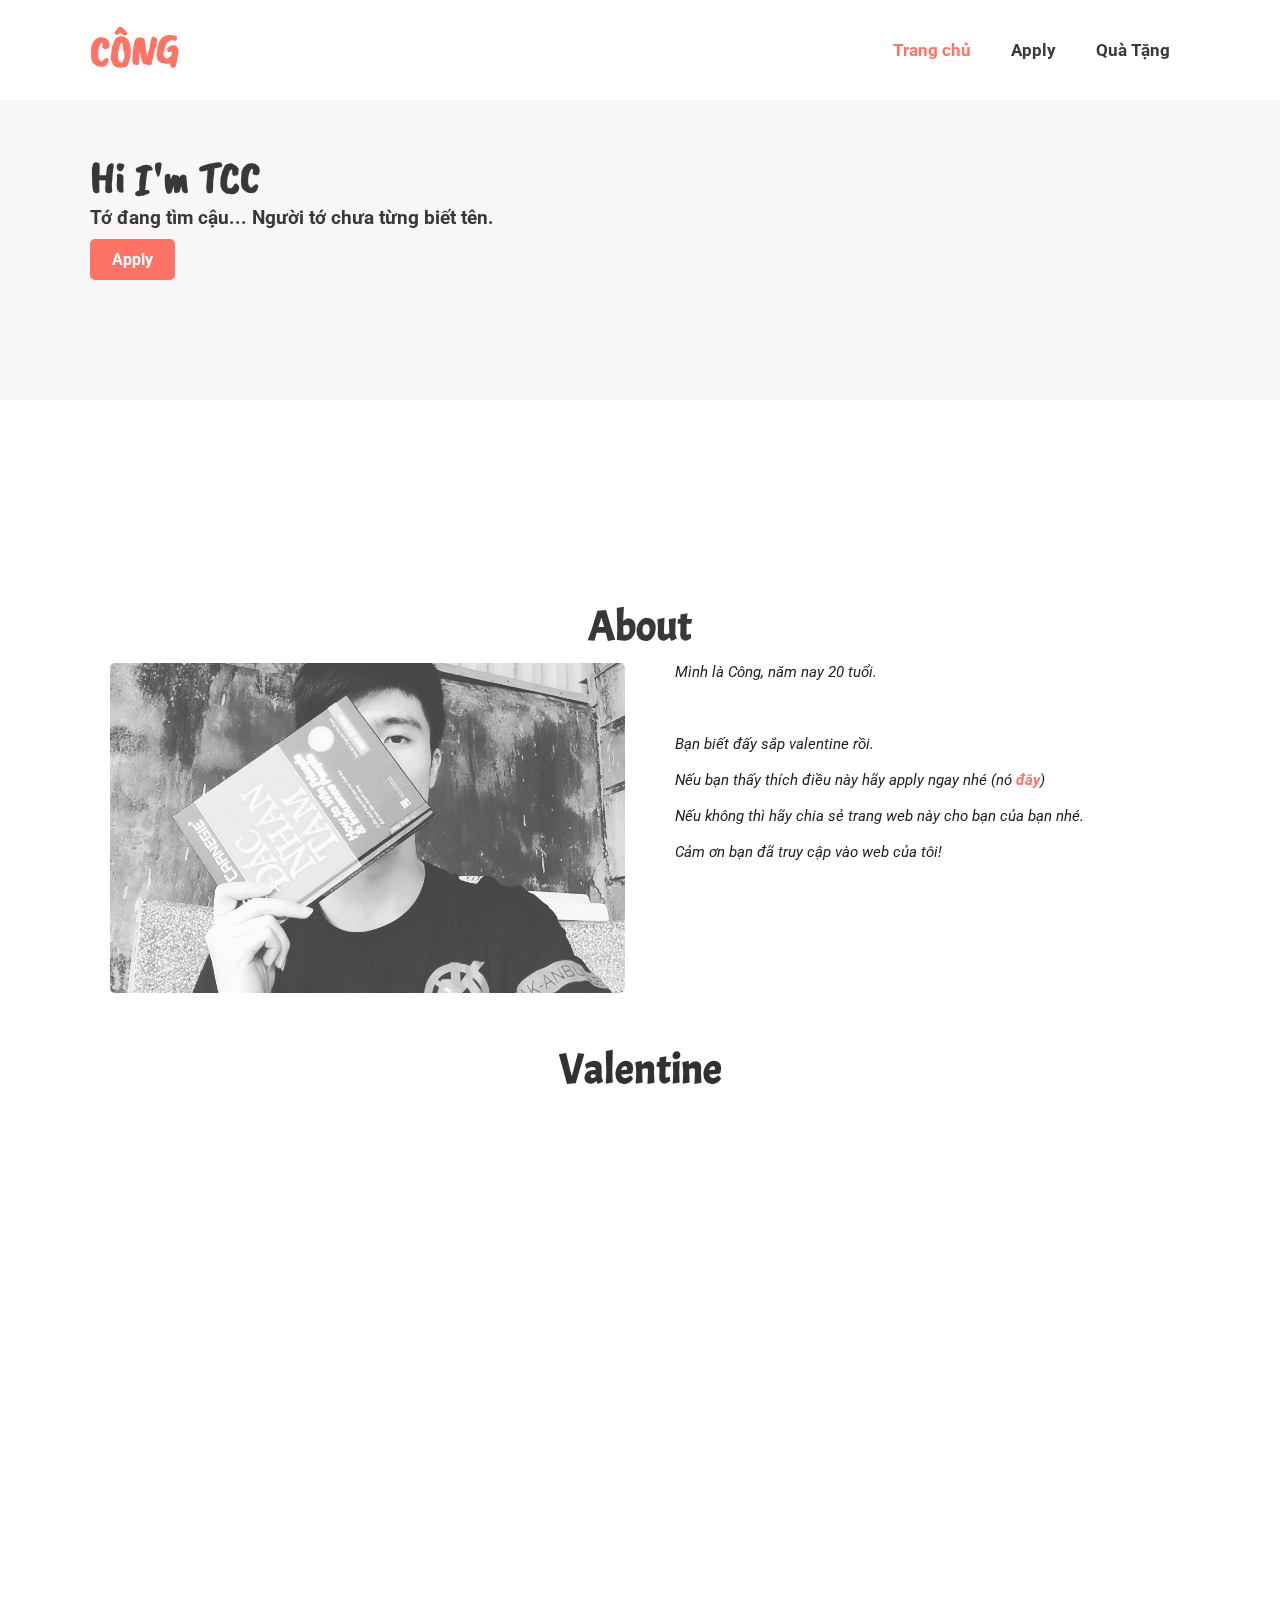
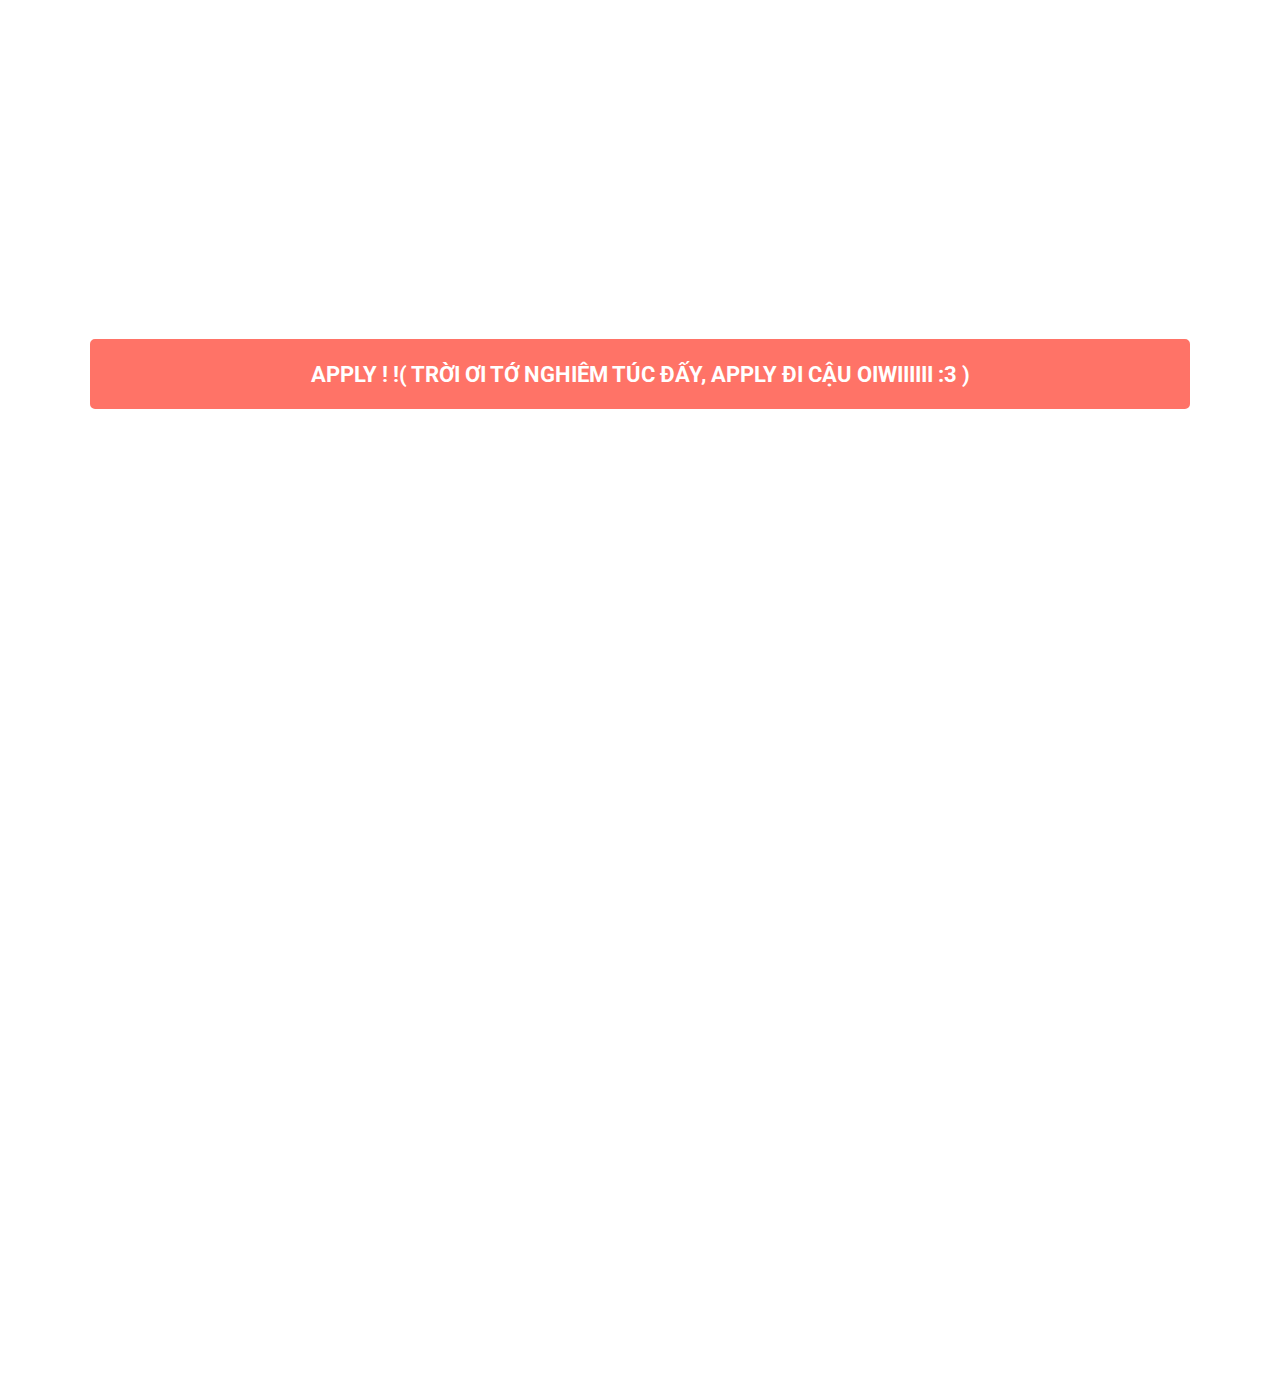
==== index.html @ 0a3f24f5 "responsive" ====
<!DOCTYPE html>
<html lang="en">
<head>
  <meta charset="UTF-8">
  <meta name="viewport" content="width=device-width, initial-scale=1.0">
  <meta http-equiv="X-UA-Compatible" content="ie=edge">
  <title>Valentine - Dating with me</title>
  <link href="https://fonts.googleapis.com/css?family=Caveat+Brush|Roboto&display=swap" rel="stylesheet">
  <link href="https://fonts.googleapis.com/css?family=Acme&display=swap" rel="stylesheet">
  <link rel="stylesheet" href="https://use.fontawesome.com/releases/v5.6.3/css/all.css" integrity="sha384-UHRtZLI+pbxtHCWp1t77Bi1L4ZtiqrqD80Kn4Z8NTSRyMA2Fd33n5dQ8lWUE00s/" crossorigin="anonymous">
  <link rel="stylesheet" href="./css/style.css">
  <link rel="stylesheet" media="screen and (max-width: 768px)" href="./css/moblie.css">
</head>
<body>
  <nav id="main-nav">
    <div class="container">
      <a href="index.html"><h1 class="logo">CÔNG</h1></a>
      <ul>
        <li><a href="index.html" class="current">Trang chủ</a></li>
        <li><a href="apply.html">Apply</a></li>
        <li><a href="map.html">Quà Tặng</a></li>
      </ul>
    </div>
  </nav>
  <!-- Showcase -->
  <div id="showcase">
    <div class="container">
      <div class="showcase-content">
        <div class="left">
          <h1 class="logo">Hi I'm TCC</h1>
          <p>Tớ đang tìm cậu... Người tớ chưa từng biết tên.</p>
          <a href="./apply.html" class="btn">Apply</a>
        </div>
        <div class="right">
          <img src="./img/IMG_2617.JPG" alt="codonqua">
        </div>
      </div>
    </div>
  </div>

  <!-- About -->
  <div id="about" class="show1">
    <div class="container">
      <h1 class="tieuDe">About</h1>
      <div class="about-content">
        <div class="img"></div>
        <div class="content">
          <p>Mình là Công, năm nay 20 tuổi.
            <br>
            <br>
            <!-- Một đêm khi mà codoqua tôi đã quyết định làm website này. -->
            <br>
            <br>
            Bạn biết đấy sắp valentine rồi.
            <br>
            <br>
            Nếu bạn thấy thích điều này hãy apply ngay nhé (nó <span><a style="color: #FF6456" href="apply.html">đây</a></span>)
            <br>
            <br>
            Nếu không thì hãy chia sẻ trang web này cho bạn của bạn nhé.
            <br>
            <br>
            Cảm ơn bạn đã truy cập vào web của tôi! </p>
        </div>
      </div>
    </div>
  </div>

  <!-- Countdown valentine -->
  <div id="countdown">
    <h1 class="tieuDe show1">Valentine</h1>
    <p id="dem_nao" class="show1"></p>
    <a href="apply.html" class="btn show1" >Apply now! ==></a>
  </div>

  <!-- Introduce -->
  <!-- intro -->
  <div id="introduce" class="show1">
    <div class="container">
      <div class="introduce-content">
        <div class="content">
          <p><span style="font-weight:bold">Chiều cao </span>- 169cm
            <br>
            <br>
            <br>
            <span style="font-weight:bold">Nặng </span>- 54kg
            <br>
            <br>
            <br>
            <span style="font-weight:bold">Dài </span>- 21cm <span style="opacity: 0.4; font-size: small;">bàn chân</span>
            <br>
            <br>
            <br>
            <span style="font-weight:bold;">Màu mắt </span>- #1d1919
            <br>
            <br>
            <br>
            <span style="font-weight:bold">Quê quán </span>- Bắc Giang
            <br>
            <br>
            <br>
            <span style="font-weight:bold">Lực học </span>- Trung bình~Giỏi
            <br>
            <br>
            <br>
            <span style="font-weight:bold">Điều kiện tài chính </span>- Thổ cẩm Đức, Kiềng Pháp, Nhẫn Italy 
        </div>
        <div class="img"></div>
      </div>
    </div>
  </div>

  <!-- Show_img -->
  <div id="show_img" >
    <div class="container">
      <div class="grid">
        <img src="./img/dan.jpg" class="show1" alt="nope">
        <img src="./img/sach.jpg" class="show1" alt="nope">
        <img src="./img/linh.jpg" class="show1" alt="nope">
        <img src="./img/anh.jpg" class="show1" alt="nope">
      </div>
      <a href="./apply.html" class="btn">Apply ! !( Trời ơi tớ nghiêm túc đấy, apply đi cậu oiwiiiiii :3 )</a>
    </div>
  </div>

  <!-- FAQS -->
  <div id="faqs" class="show1">
    <div class="container">
      <h1 class="tieuDe">FAQS</h1>
      <h4>Is this for real?</h4>
      <br>
      <p>Yes, sure.</p>
      <br>
      <br>
      <h4>Đực có chấp nhận không?</h4>
      <br>
      <p>Có chứ, nhưng bạn là người hi sinh nhé!</p>
      <br>
      <br>
      <h4>Bạn sinh năm bao nhiêu?</h4>
      <br>
      <p>2000.</p>
      <br>
      <br>
    </div>
  </div>

  <!-- People saying-->
  <div id="people_saying" class="show1">
    <div class="container">
      <h1 class="tieuDe">What Are People Saying</h1>
      <br>
      <br>
      <h4>Tôi:</h4>
      <br>
      <p>Thằng này ló ngoài đẹp trai học giỏi,nhà giàu, không mắc bệnh gì về sinh lý ra thì không có gì nổi bật cả 
        đã thế lại còn khiêm tốn :)
      </p>
      <br>
      <br>
      <h4>Bạn tôi:</h4>
      <br>
      <p>Tui chưa gặp thằng nào hoàn hảo như vậy nữa. Ước gì tui là gay!
      </p>
      <br>
      <br>
      <h4>Bố mẹ tôi:</h4>
      <br>
      <p>Có chó nó yêu!
      </p>
      <br>
      <br>
     </div>
  <!-- last_chance -->
  <div id="last_chance">
    <a href="./apply.html" class="btn">Apply (Cơ hội cuối, suy nghĩ kỹ nào)>></a>
  </div>
  </div>
  <!-- Social -->
  <div class="social">
    <a href="https://www.instagram.com/minhlacoong/" target="_blank"><i class="fab fa-instagram"></i></a>
    <a href="https://github.com/tranchiencongtd" target="_blank"><i class="fab fa-github"></i></a>
    <a href="https://www.facebook.com/congngusi" target="_blank"><i class="fab fa-facebook-square"></i></a>
  </div>

  <!-- Local JS file-->
  <script src="./js/main.js"></script>
</body>
</html>
---- css/style.css ----
:root {
  --primary-color: #FF6456;
  --secondary-color: #F6F6F6;
  --max-width: 1100px;
}

* {
  padding: 0;
  margin: 0;
  box-sizing: border-box;
}

/* Ultility */
.container {
  max-width: var(--max-width);
  margin: auto;
  overflow: hidden;
}

body {
  font-family: 'Roboto', sans-serif;
  opacity: 0.9;
}

a {
  text-decoration: none;
  color: #222222;
  font-weight: bold;
}

ul {
  list-style: none;
}

.tieuDe {
  font-family: 'Acme', sans-serif;
  font-size: 2.6rem;
  font-weight: bold;
  font-stretch: semi-expanded;
  text-align: center;
}

.current {
  color: #FF6456;
}

.btn {
  display: inline-block;
  border: #FF6456 2px solid;
  padding: 9px 20px;
  background: #FF6456;
  color: #fff;
  border-radius: 5px;
  margin-top: 10px;
  cursor: pointer;
}

.btn:hover {
  background: #fff;
  color: #FF6456;
  transition: background .5s ease-in-out;
}

/* Navagation */
.logo {
  font-family: 'Caveat Brush', cursive;
  font-weight: bold;
  color: var(--primary-color);
  font-size: 2.8rem;
}

#main-nav .container {
  padding: 20px 0px;
  display: flex;
  justify-content: space-between;
  align-items: center;
}

#main-nav ul {
  display: flex;
  justify-content: space-evenly;
}

#main-nav ul li {
  padding: 20px;
}

#main-nav ul li a { 
  font-size: 17px;
}

#main-nav ul li a:hover {
  color: #FF6456;
  transition: color .4s ease-in-out;
}

/* Showcase */
/* Hidden_show */
.show1 {
  visibility: hidden;
  opacity: 0;
}
#showcase {
  padding: 50px 30px;
  background: var(--secondary-color);
  height: 300px;
}
#showcase .showcase-content {
  display: flex;
}

#showcase .showcase-content .left,
#showcase .showcase-content .right {
  flex: 1;
}

#showcase .showcase-content .right {
  height: 100%;
}

#showcase .showcase-content .right img {
  width: 100%;
  margin: auto;
  border-radius: 5px;
  animation: img11 2s forwards ease-in-out 1s;
  transform: translate3d(-500px,-500px,-500px);
  opacity: 0.4;
}

@keyframes img11 {
  to {
    transform: translateX(0);
    opacity: 0.9;
  }
}

#showcase .showcase-content .left h1,
#showcase .showcase-content .left p {
  font-weight: bold;
  color: #222222;
}

#showcase .showcase-content .left p {
  font-size: 1.2rem;
}


/* About */
#about {
  height: auto;
  padding: 200px 100px 20px 100px;
  width: 100%;
}

#about h1 {
  color: #222222;
  text-align: center;
}

#about .about-content {
  display: flex;
  justify-content: space-around;
  height: 350px;
  padding: 10px;
}
#about .img,
#about .content {
  flex: 1;
}

#about .img {
  padding: 10px;
  background: url('../img/sach.jpg') no-repeat center center/cover;
  border-radius: 5px;
}

#about .about-content .content {
  padding-left: 50px;
  font-style: italic;
  font-size: 15px;
}

#countdown {
  opacity: 0.9;
  height: auto;
  text-align: center;
  padding: 20px 0;
}

#countdown p {
  font-family: 'Acme', sans-serif;
  font-size: 5rem;
  color: #FF6456;
}

/* introduce */
#introduce {
  margin: 20px 0;
  height: auto;
  width: 100%;
}

#introduce .introduce-content {
  display: flex;
  justify-content: space-around;
  height: 400px;
  padding: 10px;
}
#introduce .img,
#introduce .content {
  flex: 1;
}

#introduce .img {
  padding: 10px;
  background: url('../img/mat.jpg') no-repeat bottom center/cover;
  border-radius: 5px;
}

#introduce .introduce-content .content {
  display: flex;
  align-items: center;
  font-style: italic;
}

/* Show_img */
#show_img {
  height: auto;
  padding: 20px;
  margin: 20px 0;
}

.grid {
  display: grid;
  grid-template-columns: repeat(4,1fr);
  grid-gap: 1rem;
  height: auto;
  align-items: center;
}

#show_img .container .grid img:nth-child(2) {
  height: 263px;
}

#show_img .container .grid img {
  width: 100%;
}

#show_img .container .btn {
  text-transform: uppercase;
  width: 100%;
  text-align: center;
  font-size: 1.4rem;
  padding: 20px 0;
  margin-top: 3rem;
}

/* FAQS */
#faqs {
  height: auto;
  padding: 20px;
}
/* People saying */
#people_saying {
  height: auto;
  padding: 20px;
  width: 100%;
}

#last_chance {
 text-align: center;
 margin-top: 3rem;
}

/* Show_visi */
.show1.show {
  visibility: visible;
  opacity: initial;
  transition: all 3s ease-in-out;
}

/* Social */
.social {
  display: flex;
  flex-direction: row;
  justify-content: flex-end;
  align-items: center;
  height: auto;
  width: 100%;
  padding: 20px;
}

.social a {
  color: #222222;
  font-size: 25px;
  transition: color 0.3s ease-in-out;
  margin-right: 10px;
}

.social a:nth-child(1):hover {
  color: chocolate;
}
.social a:nth-child(2):hover {
  color: rgb(163, 12, 12);
}
.social a:nth-child(3):hover {
  color: blue;
}

/* Apply */
#contact form .form-group label {
  display: block;
  font-weight: bold;
  font-stretch: semi-condensed;
  margin-bottom: 5px;
  color: #222222;
}

#contact form .form-group input {
  width: 100%;
  padding: 10px;
  outline: none;
}

#contact form .form-group input:focus {
  border: 1px #FF6456 solid;
}

#contact form .form-group textarea {
  width: 100%;
  height: 6rem;
  padding: 5px;
  outline: none;
}

#contact form .form-group textarea:focus {
  border: 1px #FF6456 solid;
}

#contact form .form-group {
  margin-bottom: 10px;
}

#contact .container{
  display: grid;
  grid-template-columns: repeat(2,1fr);
  grid-gap: 1rem;
  padding: 20px;
  height: auto;
  width: 100%;
}

#contact .cat {
  background: url('../img/cat3.png') no-repeat center center/cover;
  width: 100%;
  height: 480px;
}

#contact h2 {
  font-weight: 200;
  font-style: italic;
  margin-bottom: 10px;
}

#contact .btn {
  background: #ec8d76;
}

#contact .btn:hover {
  background: #f2b3a3;
  color: #333;
}

/* Qua */
#lua img {
  width: 80%;
  display: block;
  margin: auto;
  border-radius: 20px;
}
---- css/moblie.css ----
#main-nav .container {
  flex-direction: column;
}

/* Utility */
.tieuDe {
  font-size: 30px;
}

/* Showcase */
#showcase .showcase-content .right {
  display: none;
}

/* About */
#about {
  padding: 20px;
}

#about .img {
  display: none;
}

#about .content {
  padding: 10px !important;
  text-align: center;
}

/* Cout */
#countdown p {
  font-size: 3rem;
}

/* introduce */
#introduce .img {
  display: none;
}

/* Show */
#show_img .grid {
  grid-template-columns: none;
  grid-template-rows: repeat(4,1fr);
}

#show_img .grid img {
  width: 100%;
  height: auto;
}

#show_img .btn {
  font-size: 20px;
}

/* Aplly */
form h2 {
  font-size: 1.2rem;
}

form .form-group label {
  font-size: 0.8rem;
}

form .form-group .btn {
  font-size: 1.2rem;
}
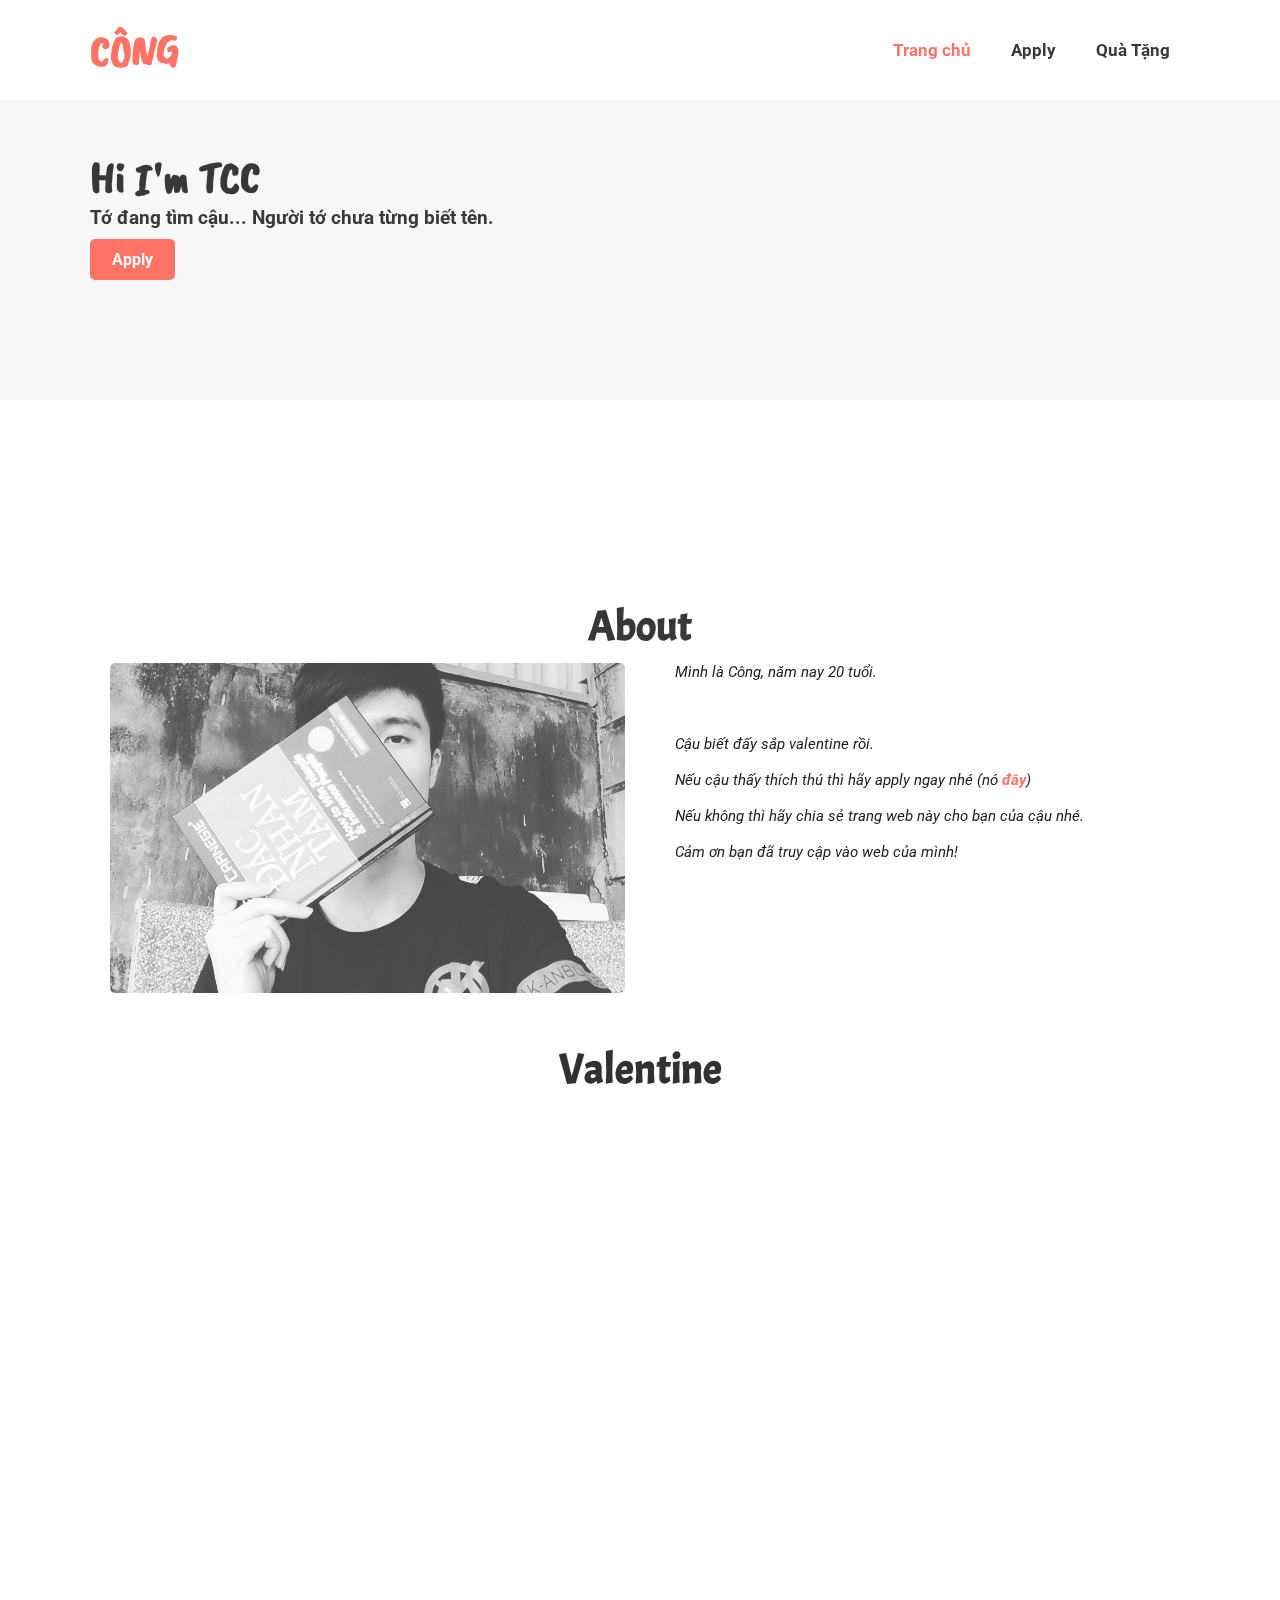
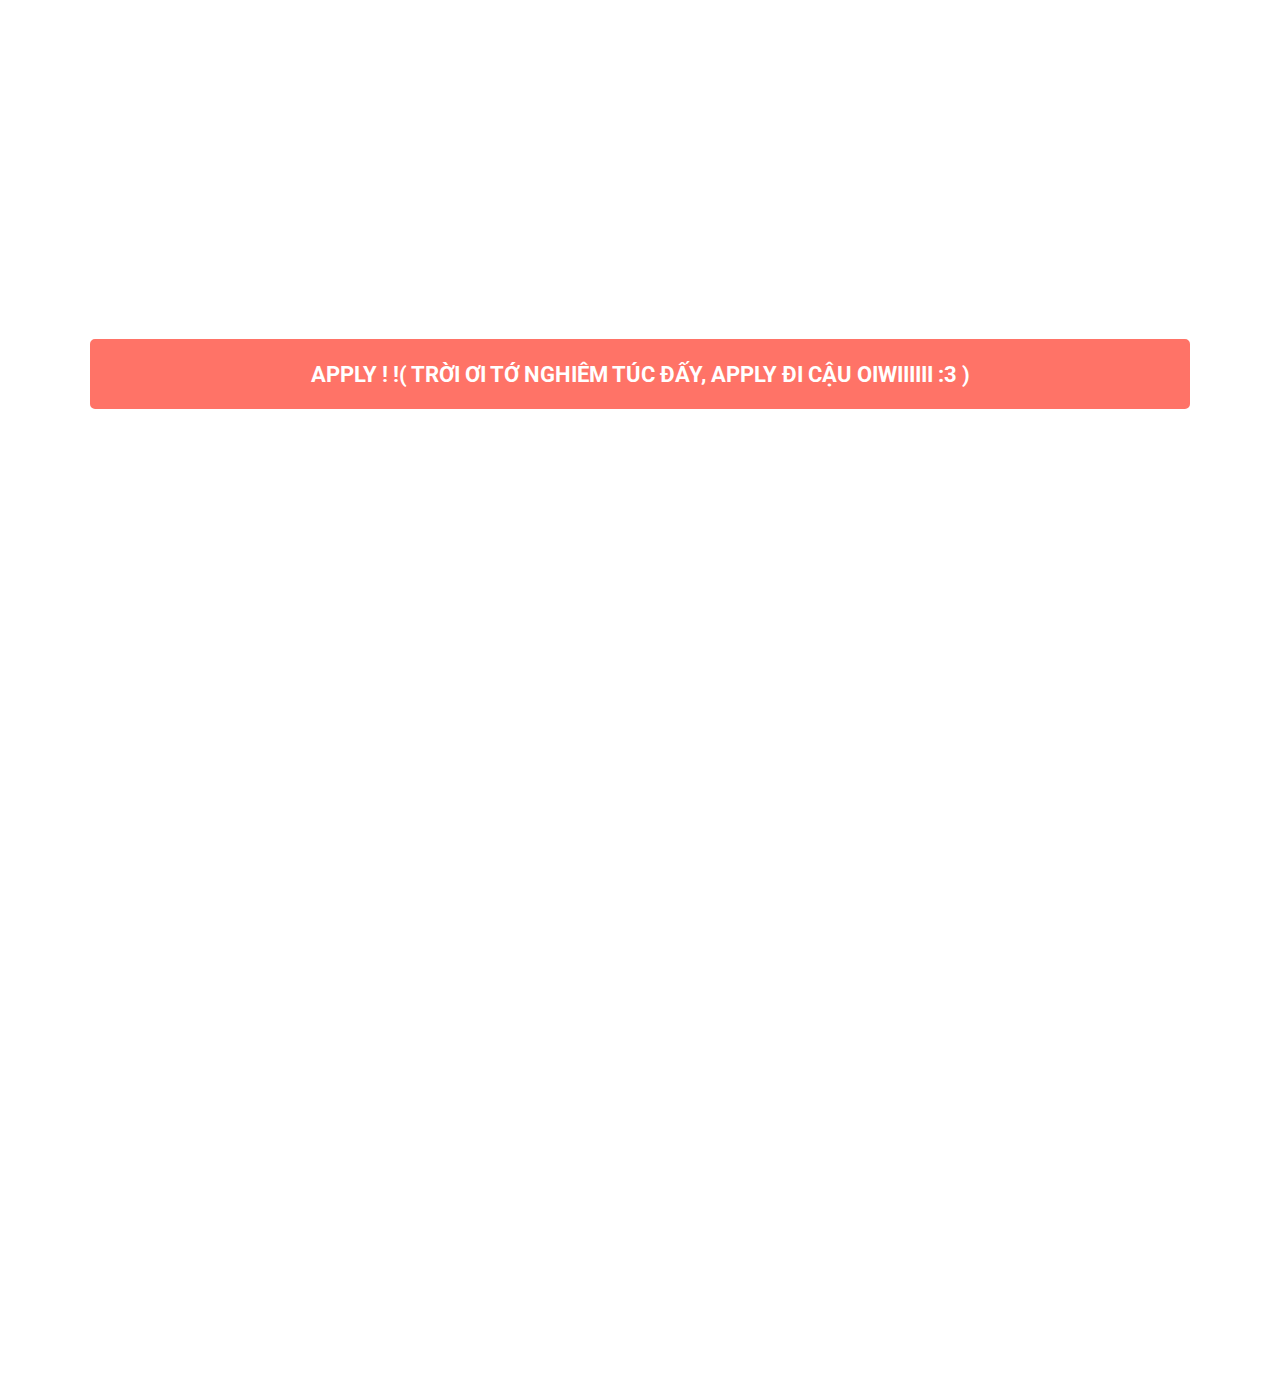
==== commit dfc288da: "responsive" ====
--- a/index.html
+++ b/index.html
@@ -51,16 +51,16 @@
             <!-- Một đêm khi mà codoqua tôi đã quyết định làm website này. -->
             <br>
             <br>
-            Bạn biết đấy sắp valentine rồi.
+            Cậu biết đấy sắp valentine rồi.
             <br>
             <br>
-            Nếu bạn thấy thích điều này hãy apply ngay nhé (nó <span><a style="color: #FF6456" href="apply.html">đây</a></span>)
+            Nếu cậu thấy thích thú thì hãy apply ngay nhé (nó <span><a style="color: #FF6456" href="apply.html">đây</a></span>)
             <br>
             <br>
-            Nếu không thì hãy chia sẻ trang web này cho bạn của bạn nhé.
+            Nếu không thì hãy chia sẻ trang web này cho bạn của cậu nhé.
             <br>
             <br>
-            Cảm ơn bạn đã truy cập vào web của tôi! </p>
+            Cảm ơn bạn đã truy cập vào web của mình! </p>
         </div>
       </div>
     </div>
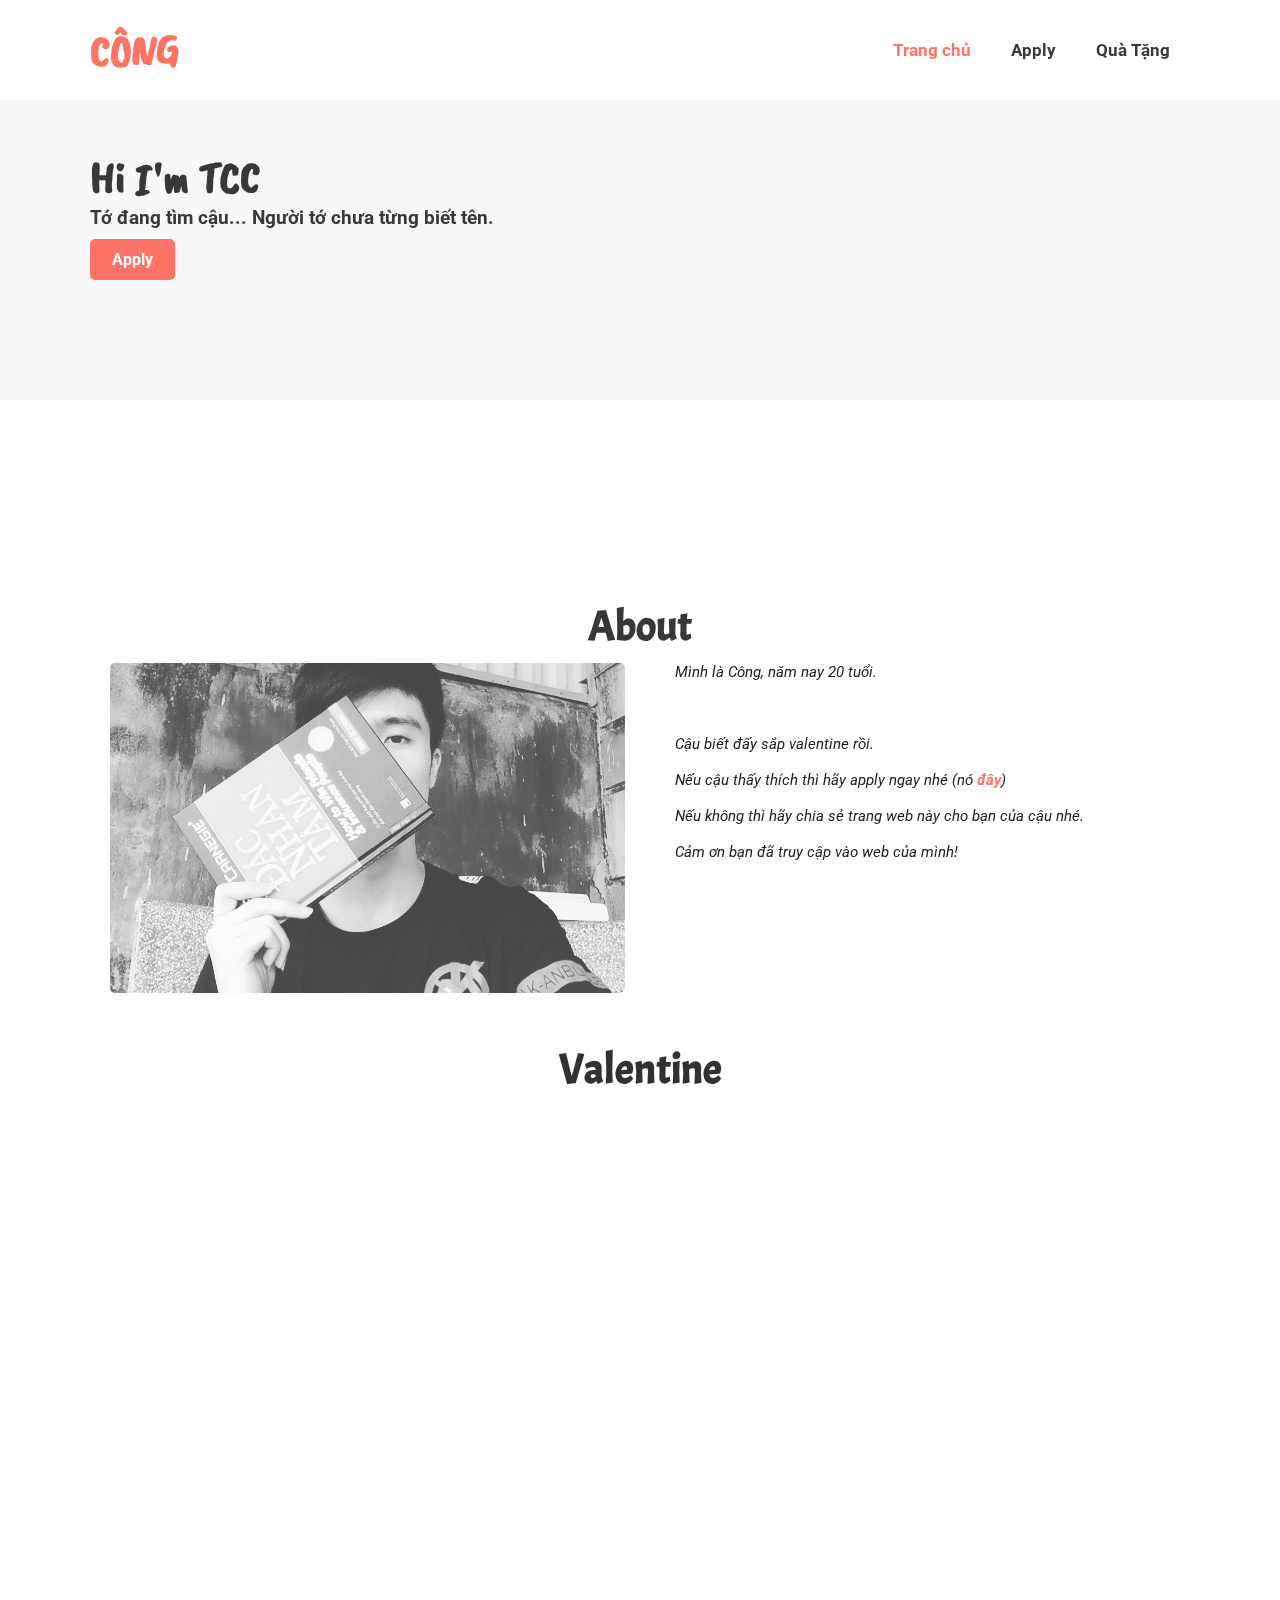
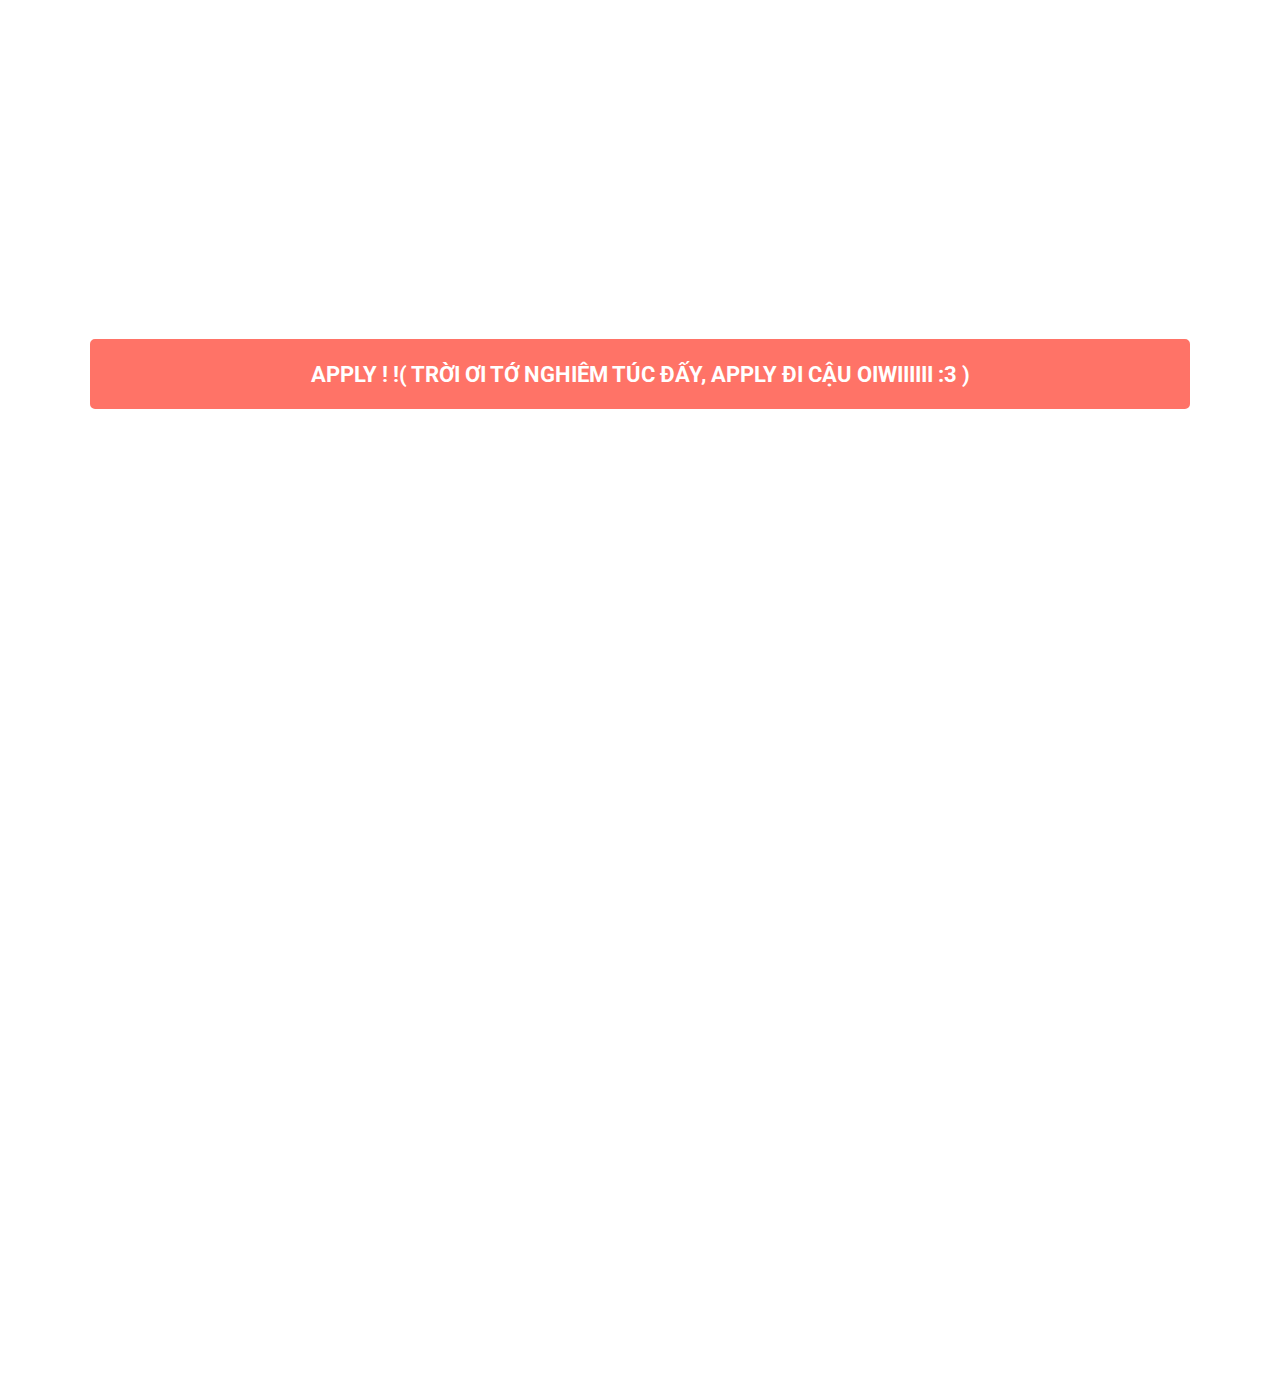
==== commit ee22d8ea: "fix bugs" ====
--- a/index.html
+++ b/index.html
@@ -54,7 +54,7 @@
             Cậu biết đấy sắp valentine rồi.
             <br>
             <br>
-            Nếu cậu thấy thích thú thì hãy apply ngay nhé (nó <span><a style="color: #FF6456" href="apply.html">đây</a></span>)
+            Nếu cậu thấy thích thì hãy apply ngay nhé (nó <span><a style="color: #FF6456" href="apply.html">đây</a></span>)
             <br>
             <br>
             Nếu không thì hãy chia sẻ trang web này cho bạn của cậu nhé.
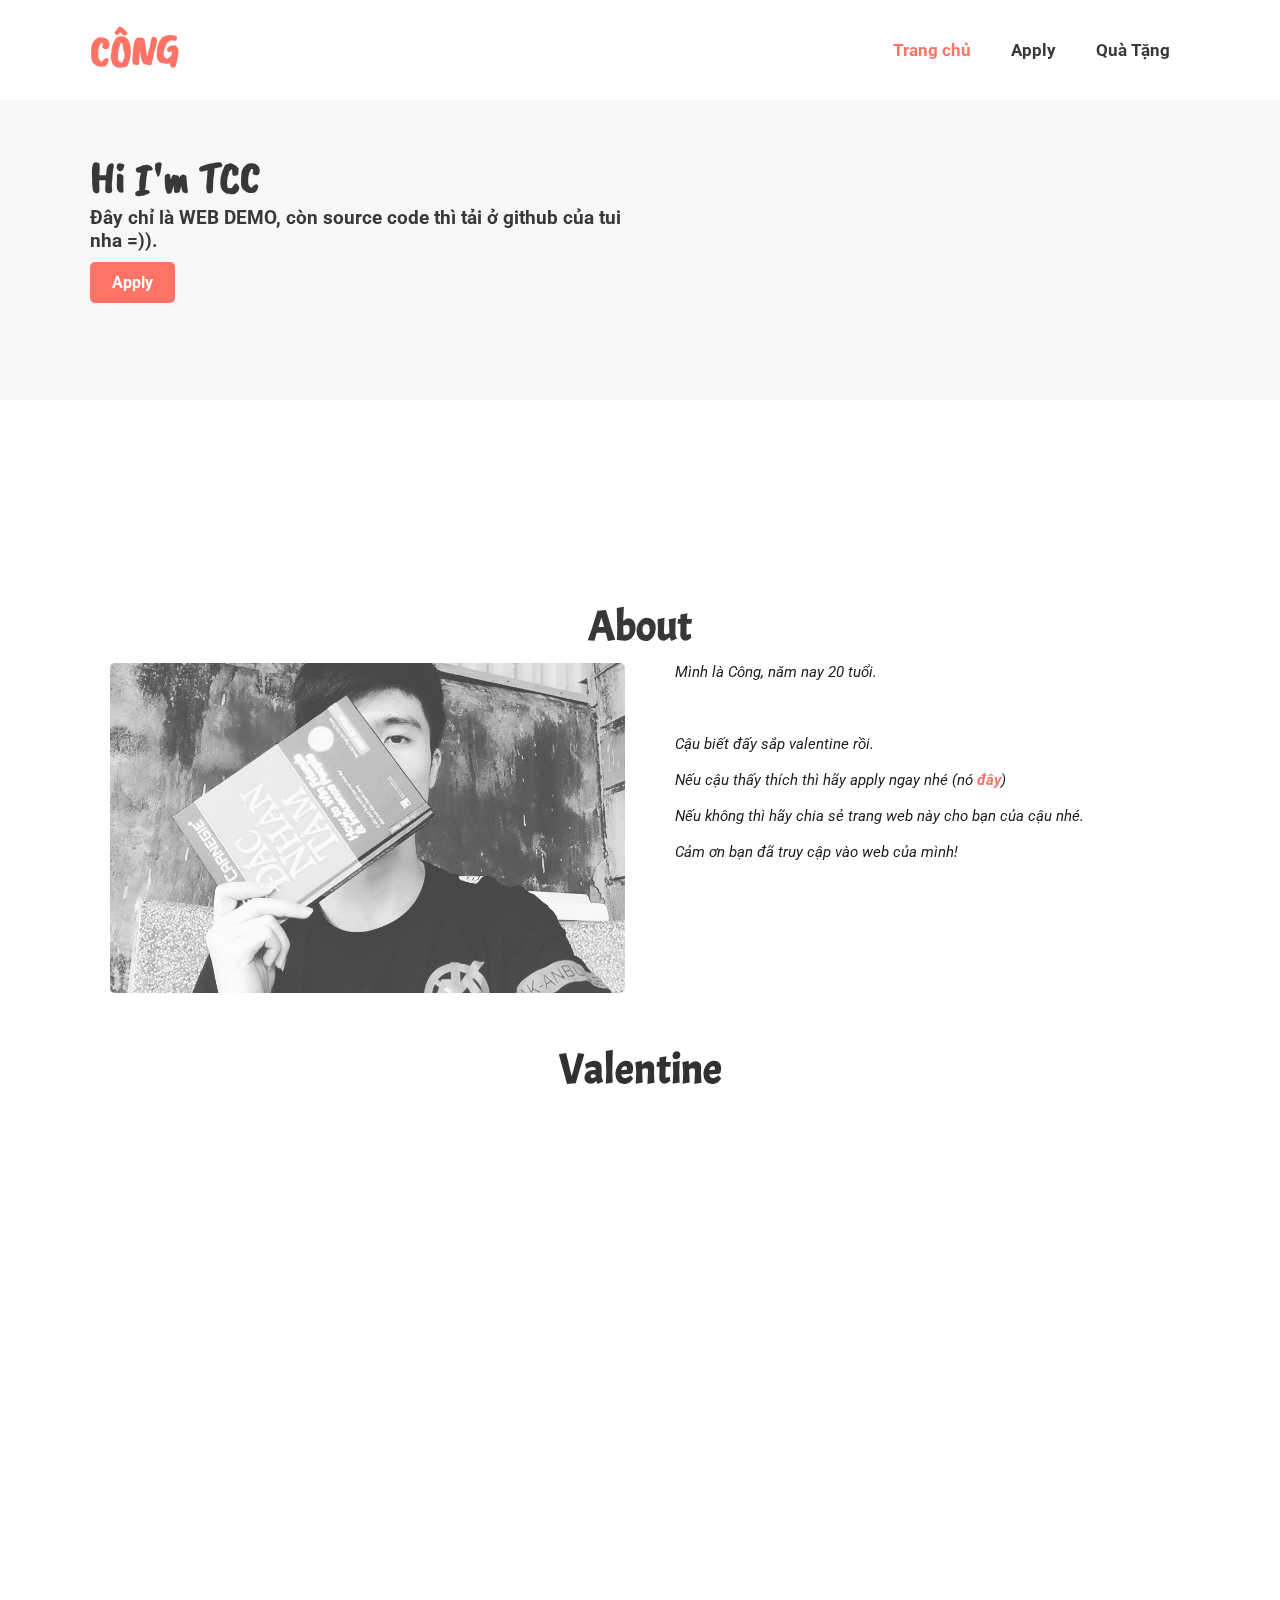
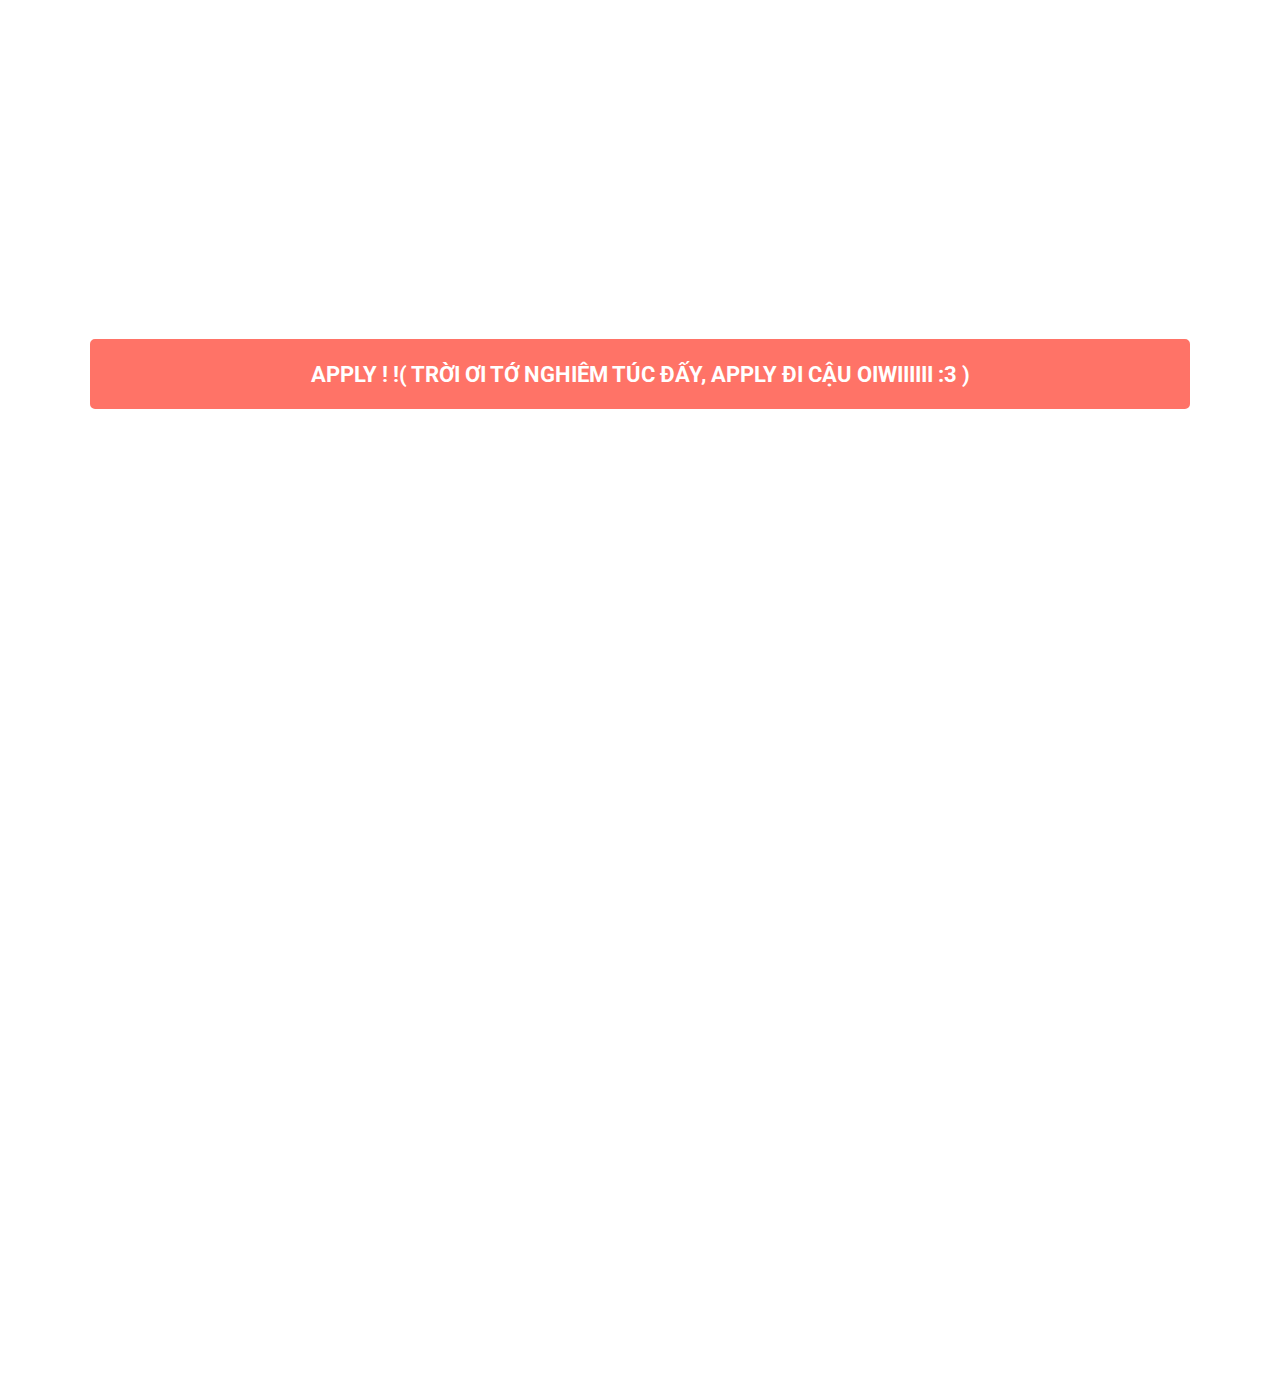
==== commit 31cbe3b9: "fixed" ====
--- a/index.html
+++ b/index.html
@@ -4,6 +4,11 @@
   <meta charset="UTF-8">
   <meta name="viewport" content="width=device-width, initial-scale=1.0">
   <meta http-equiv="X-UA-Compatible" content="ie=edge">
+  <meta name="description" content="This is the website description. Nice eh?">
+  <!-- Google / Search Engine Tags -->
+  <meta itemprop="name" content="Dating website">
+  <meta itemprop="description" content="This is the website description. Nice eh?">
+  <meta itemprop="image" content="./img/a4.jpg">
   <title>Valentine - Dating with me</title>
   <link href="https://fonts.googleapis.com/css?family=Caveat+Brush|Roboto&display=swap" rel="stylesheet">
   <link href="https://fonts.googleapis.com/css?family=Acme&display=swap" rel="stylesheet">
@@ -28,7 +33,7 @@
       <div class="showcase-content">
         <div class="left">
           <h1 class="logo">Hi I'm TCC</h1>
-          <p>Tớ đang tìm cậu... Người tớ chưa từng biết tên.</p>
+          <p>Đây chỉ là WEB DEMO, còn source code thì tải ở github của tui nha =)).</p>
           <a href="./apply.html" class="btn">Apply</a>
         </div>
         <div class="right">
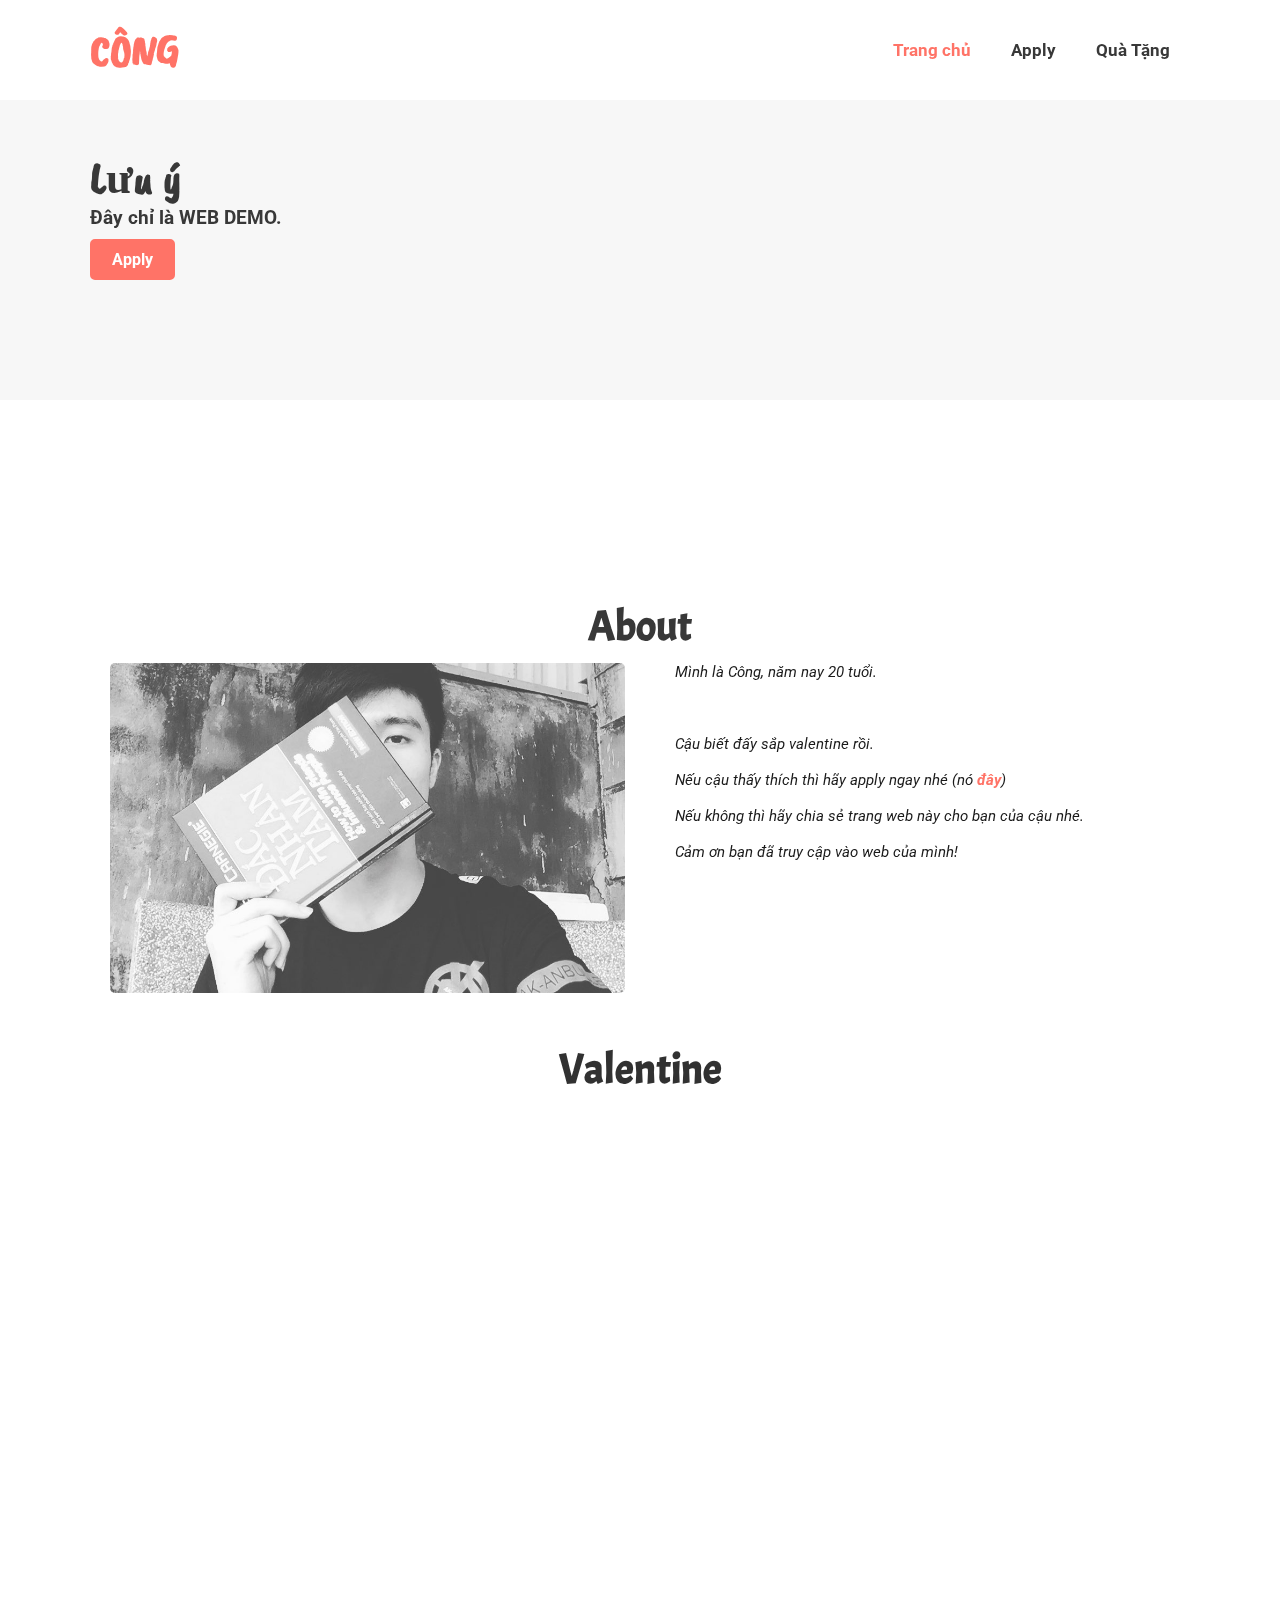
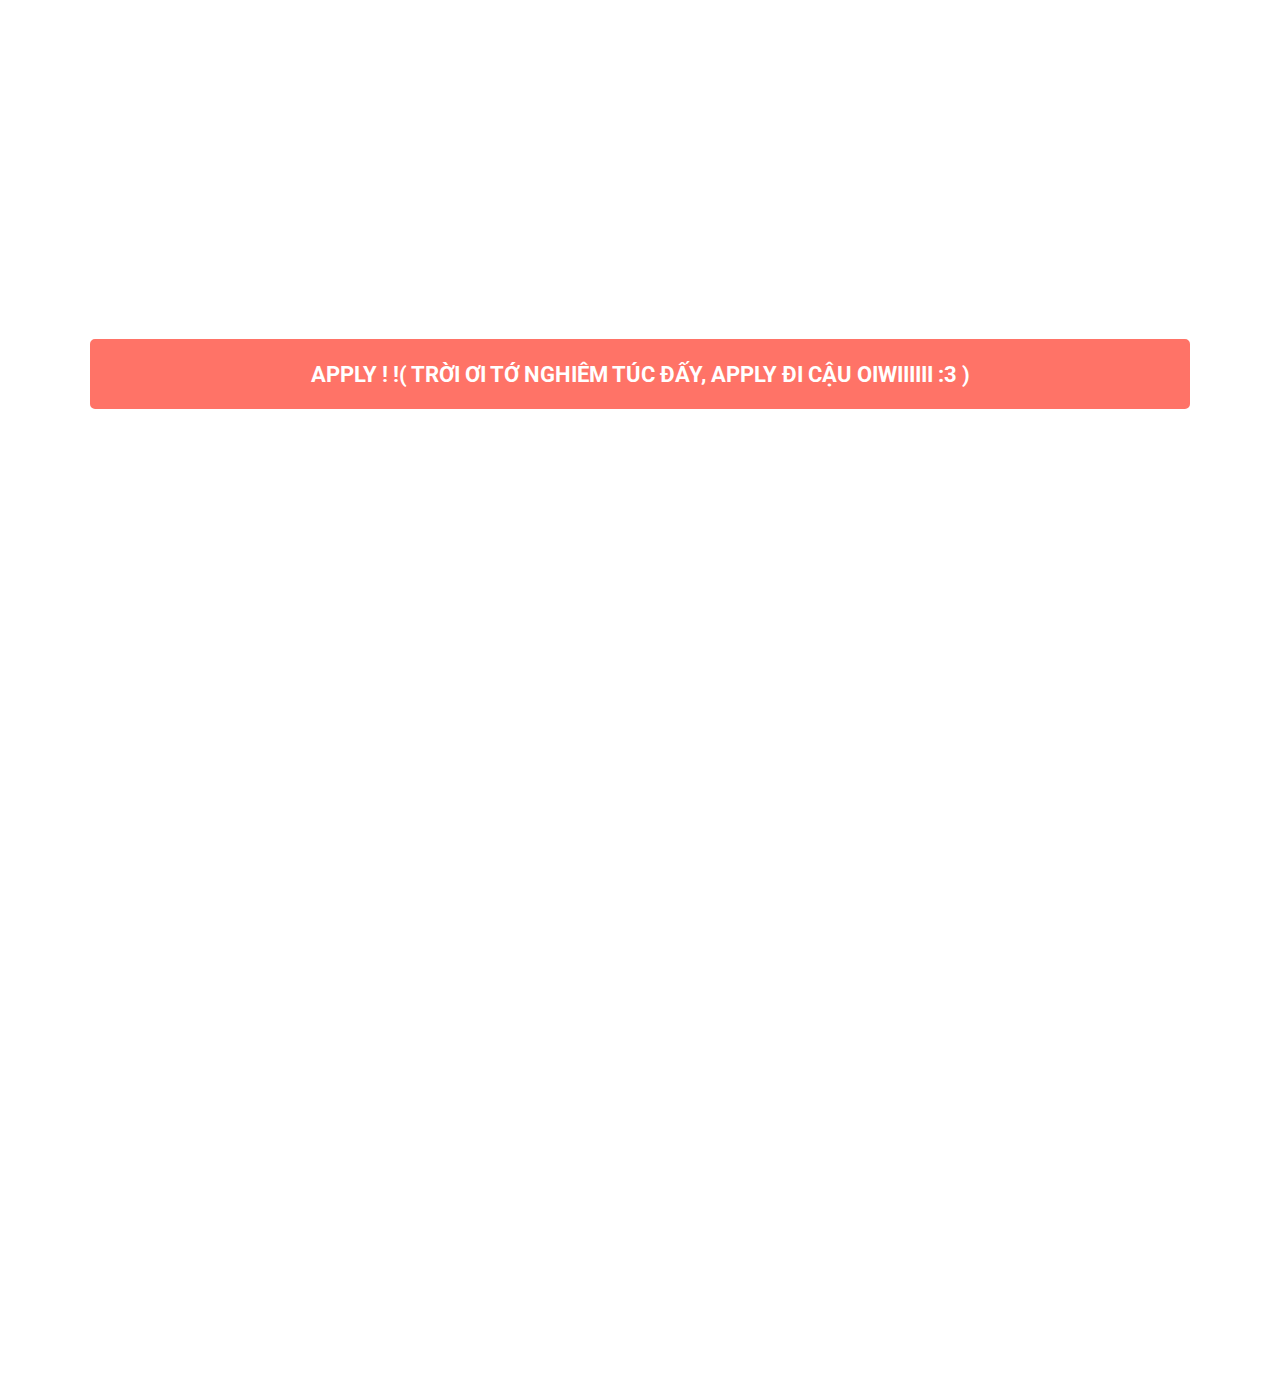
==== commit 5865de7f: "Update index.html" ====
--- a/index.html
+++ b/index.html
@@ -32,8 +32,8 @@
     <div class="container">
       <div class="showcase-content">
         <div class="left">
-          <h1 class="logo">Hi I'm TCC</h1>
-          <p>Đây chỉ là WEB DEMO, còn source code thì tải ở github của tui nha =)).</p>
+          <h1 class="logo">Lưu ý</h1>
+          <p>Đây chỉ là WEB DEMO.</p>
           <a href="./apply.html" class="btn">Apply</a>
         </div>
         <div class="right">
@@ -191,4 +191,4 @@
   <!-- Local JS file-->
   <script src="./js/main.js"></script>
 </body>
-</html>+</html>
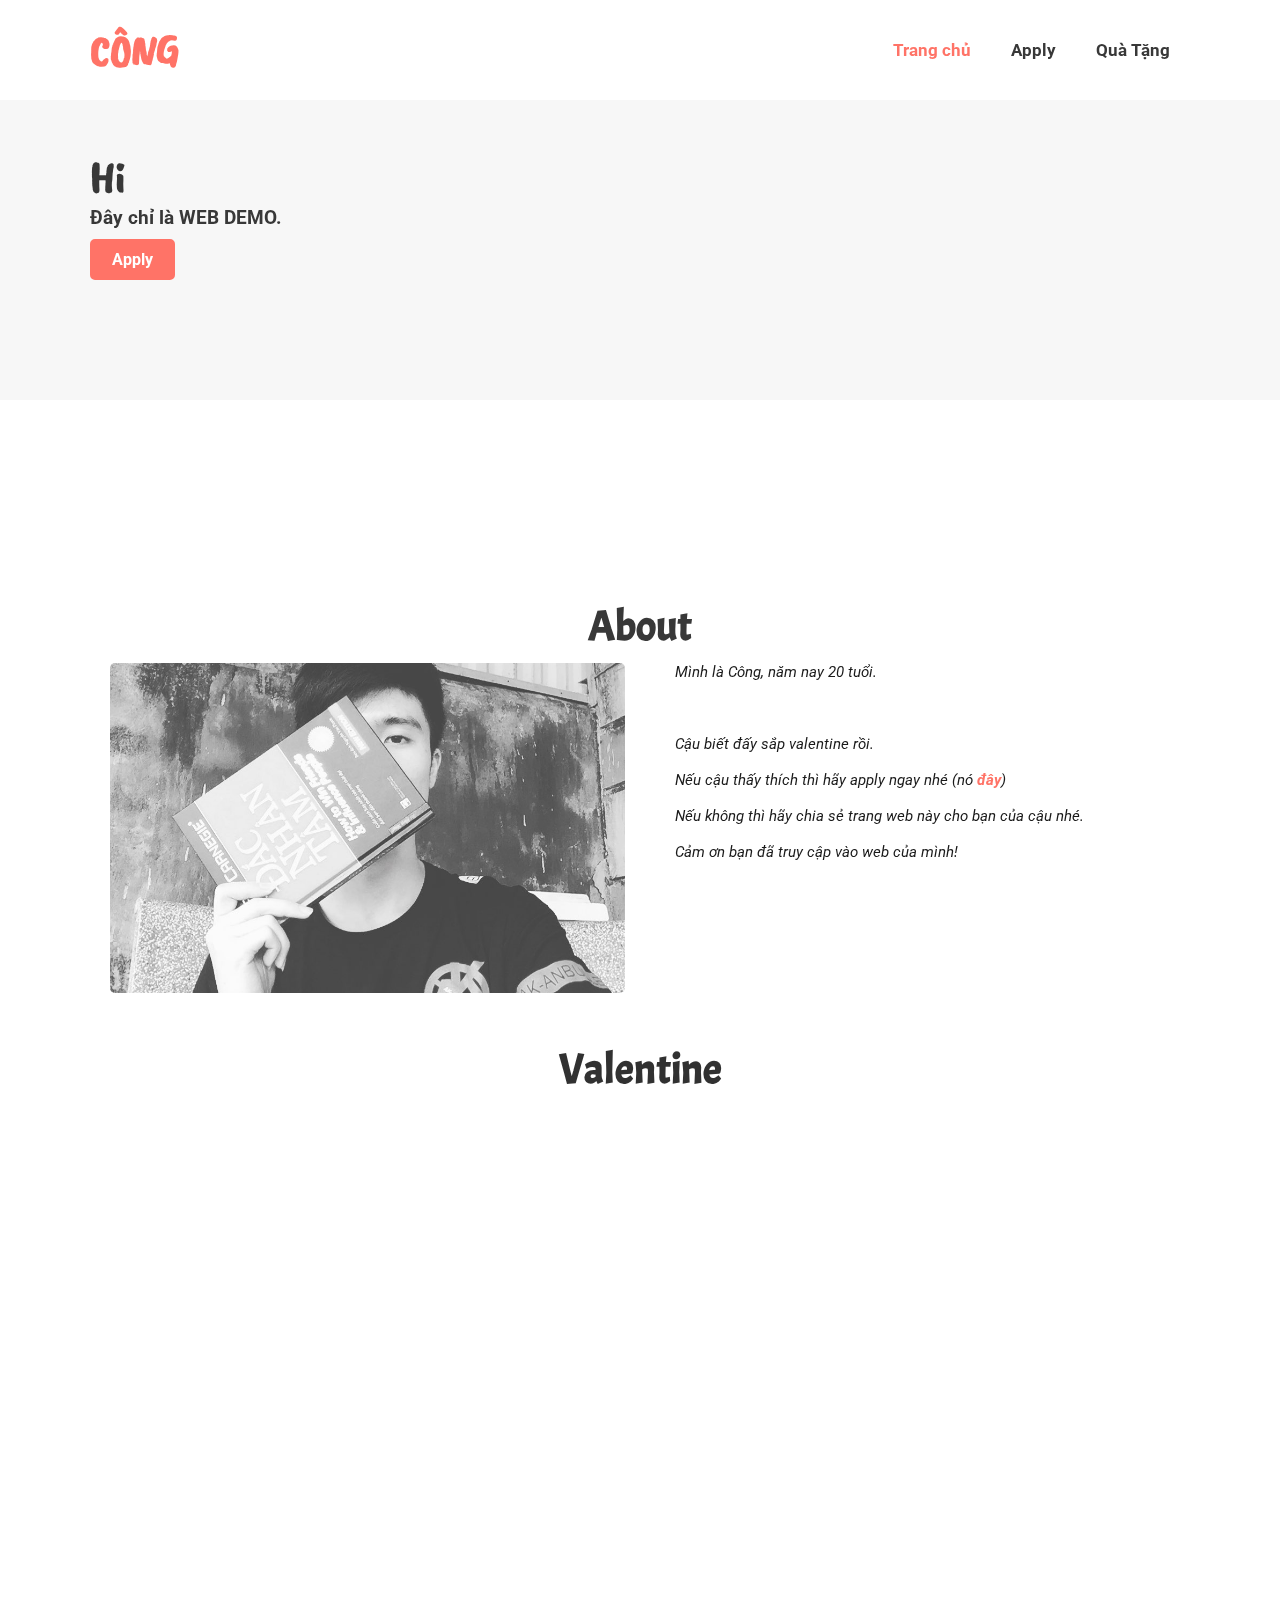
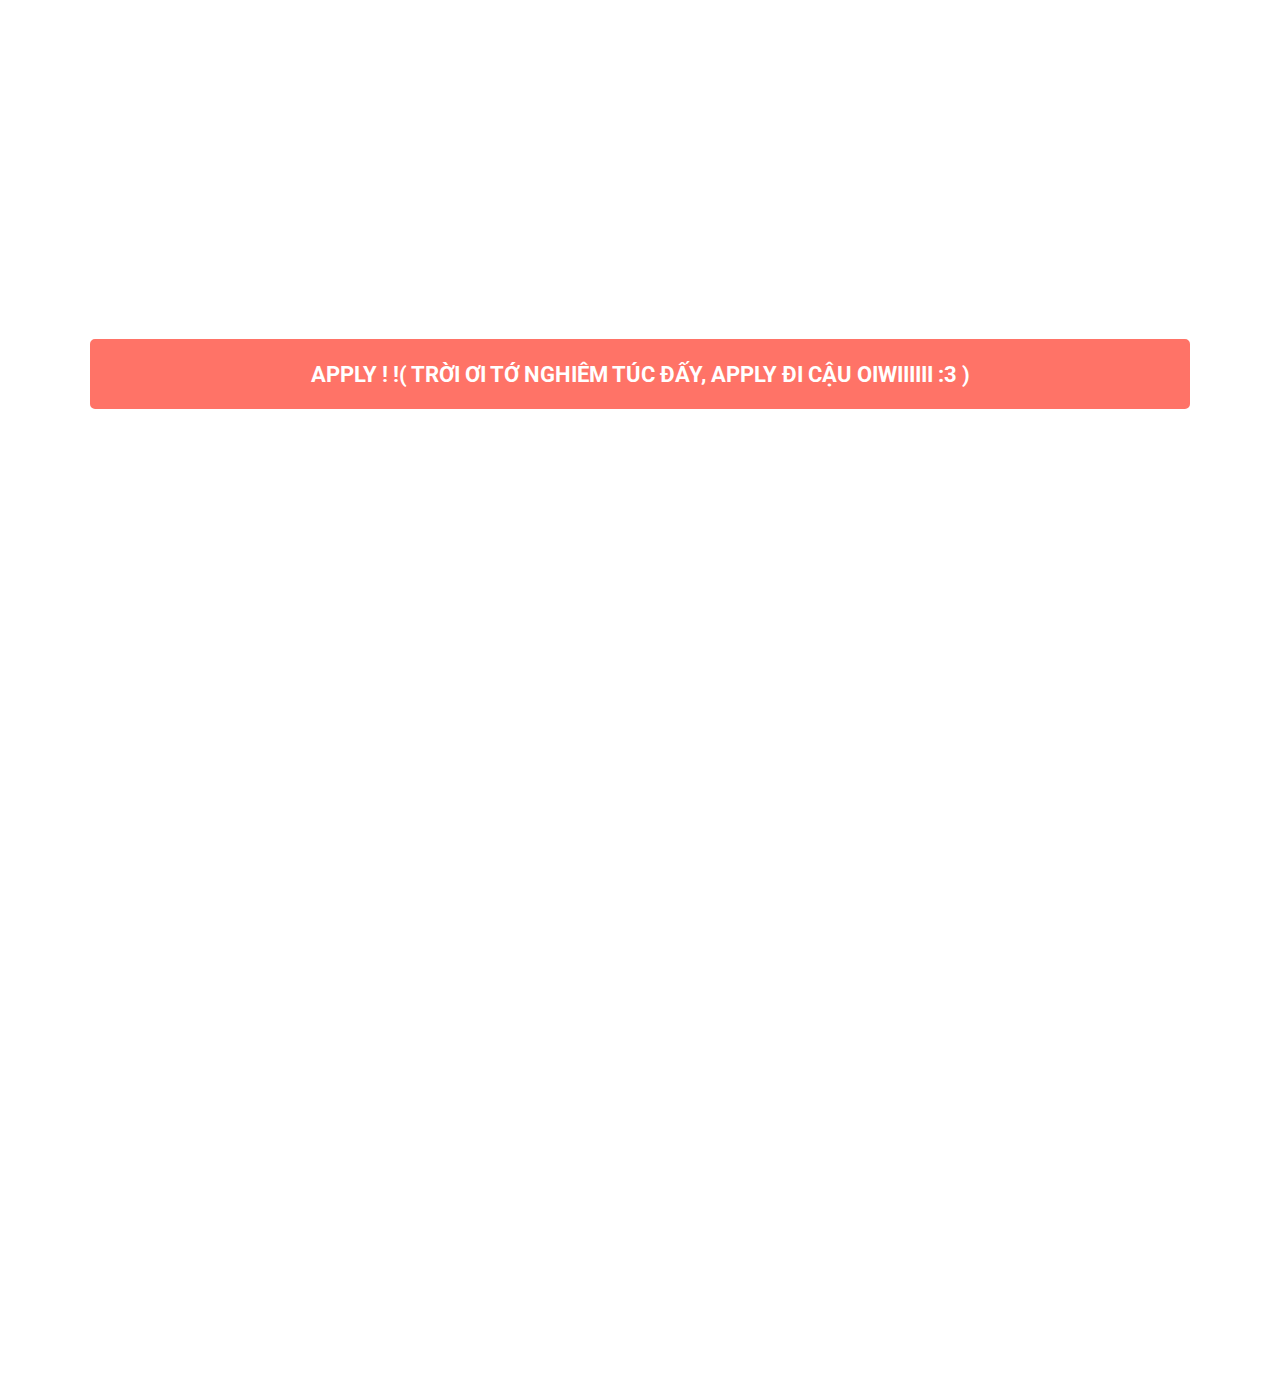
==== commit 49e8e125: "Update index.html" ====
--- a/index.html
+++ b/index.html
@@ -32,7 +32,7 @@
     <div class="container">
       <div class="showcase-content">
         <div class="left">
-          <h1 class="logo">Lưu ý</h1>
+          <h1 class="logo">Hi</h1>
           <p>Đây chỉ là WEB DEMO.</p>
           <a href="./apply.html" class="btn">Apply</a>
         </div>
@@ -84,7 +84,7 @@
     <div class="container">
       <div class="introduce-content">
         <div class="content">
-          <p><span style="font-weight:bold">Chiều cao </span>- 169cm
+          <p><span style="font-weight:bold">Chiều cao </span>- 170cm
             <br>
             <br>
             <br>
